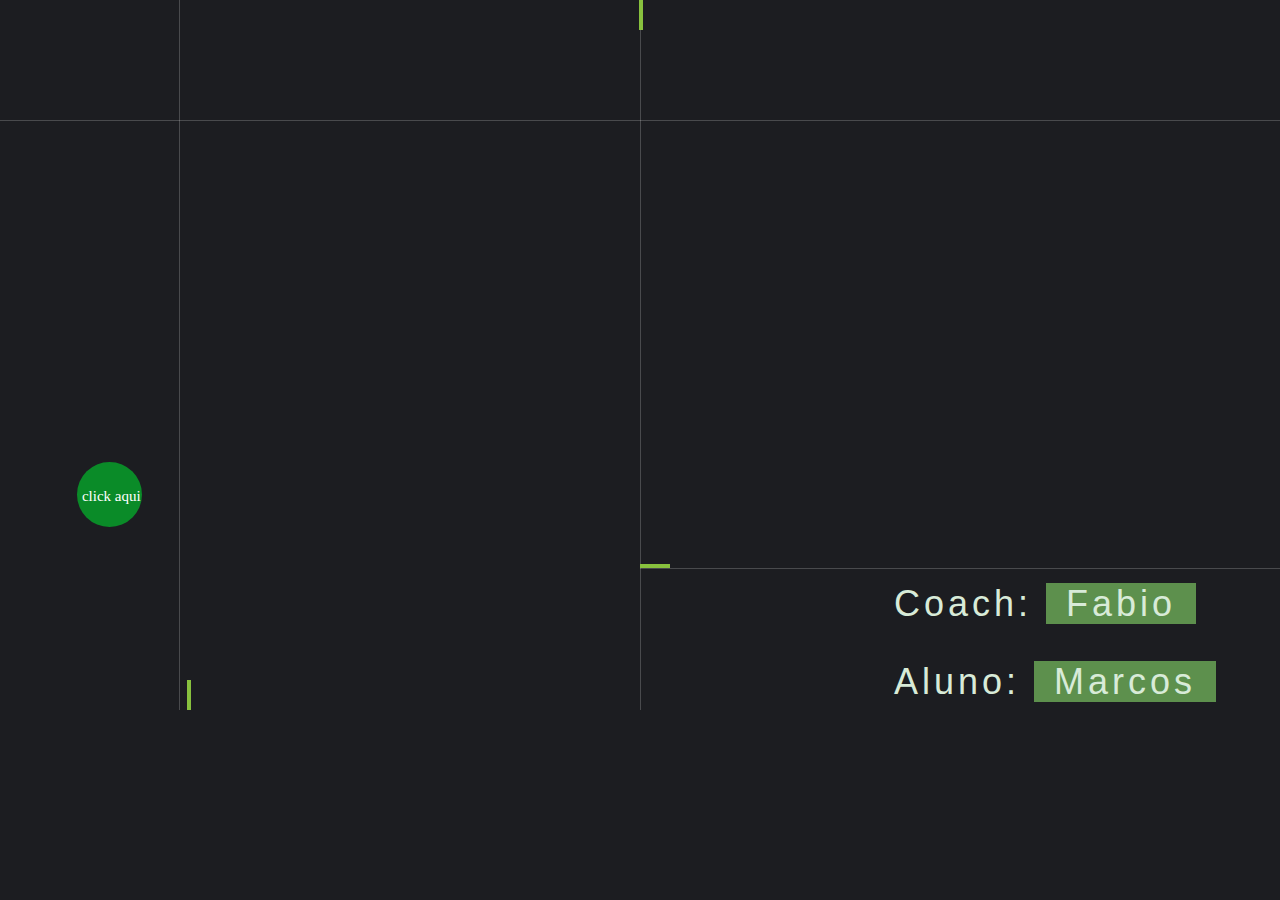
==== index.html @ 7bcec17b "new" ====
<!DOCTYPE html>
<html lang="pt-br">
<head>
    <meta charset="UTF-8">
    <meta http-equiv="X-UA-Compatible" content="IE=edge">
    <meta name="viewport" content="width=device-width, initial-scale=1.0">
    <link rel="stylesheet" href="style.css">
    <link rel="shortcut icon" href="image/favicon-32x32.png" type="image/x-icon">
    <title> FABIO APP Coach fitness</title>
</head>
<body>
    <div class="banner-area banner-style-one"  style="background-image: url('https://s1.1zoom.me/b5050/34/Dwayne_Johnson_Men_464060_1920x1080.jpg');">
  
  <div class="border1"></div>
  <div class="border2"></div>
  <div class="border3"></div>
  <div class="border4"></div>
  
  <div class="btnRipple">
  <a href="file:///C:/Users/User/Documents/planilha-fitness/planilha.html" target="_blank">click aqui</a>
  </div>
  
  <div class="heading">
    <p>Coach: <span class="text-color">Fabio</span></p>
    <p>Aluno: <span class="text-color">Marcos</span></p>
  </div>
  
</div>

<div class="footer">
  
</div>
</body>
</html>
---- style.css ----
body
{
  margin:0;
  padding:0;
      background-color: #1c1d21;
}


* {
    -webkit-box-sizing: border-box;
    box-sizing: border-box;
    outline: none;
    -moz-osx-font-smoothing: grayscale;
    -webkit-font-smoothing: antialiased;
}

.banner-style-one {
    background-size: cover;
    min-height: 710px;
    position: relative;
    background-position: center center;
  overflow:hidden;
  background-repeat: no-repeat;
  background-size: cover;
}

.banner-style-one .border1 {
    top: 0%;
    left: 14%;
    position: absolute;
    height: 100%;
    width: 10px;
    border-left: 1px solid rgba(255, 255, 255, 0.2);
}

.banner-style-one .border1:before {
    content: '';
    position: absolute;
    bottom: 0;
    right: -2px;
    width: 4px;
    height: 30px;
    -webkit-animation: scroll1 6s ease-out infinite;
    animation: scroll1 6s ease-out infinite;
    background: #88C13E;
}

.banner-style-one .border2 {
    top: 0%;
    left: 50%;
    position: absolute;
    height: 100%;
    width: 1px;
    border-left: 1px solid rgba(255, 255, 255, 0.2);
}

.banner-style-one .border2:before {
    content: '';
    position: absolute;
    top: 0;
    right: -2px;
    width: 4px;
    height: 30px;
    -webkit-animation: scroll2 6s ease-out infinite;
    animation: scroll2 6s ease-out infinite;
    background: #88C13E;
    overflow: hidden;
}

.banner-style-one .border3 {
    top: 120px;
    position: absolute;
    height: 1px;
    width: 100%;
    border-bottom: 1px solid rgba(255, 255, 255, 0.2);
}





.banner-style-one .border4 {
    top: 80%;
    left: 50%;
    position: absolute;
    height: 1px;
    width: 50%;
    border-bottom: 1px solid rgba(255, 255, 255, 0.2);
}

.banner-style-one .border4:before {
    content: '';
    position: absolute;
    bottom: 0;
    left: 0px;
    width: 30px;
    height: 4px;
    -webkit-animation: scroll3 7s ease-out infinite;
    animation: scroll3 7s ease-out infinite;
    background: #88C13E;
}

@-webkit-keyframes scroll1 {
  0% {
    opacity: 900;
    bottom: 0; }
  50% {
    bottom: 50%; }
  100% {
    bottom: 100%;
    opacity: 0.5; } }

@keyframes scroll1 {
  0% {
    opacity: 900;
    bottom: 0; }
  50% {
    bottom: 50%; }
  100% {
    bottom: 100%;
    opacity: 0.5; } 
}

@-webkit-keyframes scroll2 {
  0% {
    opacity: 900;
    top: 0; }
  50% {
    top: 50%; }
  100% {
    top: calc(100% - 30px);
    opacity: 0.5; } }

@keyframes scroll2 {
  0% {
    opacity: 900;
    top: 0; }
  50% {
    top: 50%; }
  100% {
    top: calc(100% - 30px);
    opacity: 0.5; } 
}


@-webkit-keyframes scroll3 {
  0% {
    opacity: 900;
    left: 0; }
  50% {
    left: 50%; }
  100% {
    left: 100%;
    opacity: 0.5; } }

@keyframes scroll3 {
  0% {
    opacity: 900;
    left: 0; }
  50% {
    left: 50%; }
  100% {
    left: 100%;
    opacity: 0.5; }
}






.banner-style-one .btnRipple{
    position: absolute;
    top: 65%;
    left: 6%;
    margin: 0;
    padding: 0;
    list-style: none;
    width: 65px;
    height: 65px;
    background: rgba(3, 189, 44, 0.692);
    text-align: center;
    border-radius: 50%;
    -webkit-animation: ripple-white 1s linear infinite;
    animation: ripple-white 1s linear infinite;
    line-height: 40px;
}

@-webkit-keyframes ripple-white {
  50% {
    -webkit-box-shadow: 0 0 0 0 rgba(103, 193, 62, 0.1), 0 0 0 20px rgba(193, 62, 62, 0.1), 0 0 0 40px rgba(193, 66, 62, 0.1);
    box-shadow: 0 0 0 0 rgba(193, 62, 62, 0.1), 0 0 0 20px rgba(136, 193, 62, 0.1), 0 0 0 40px rgba(136, 193, 62, 0.1); }
  100% {
    -webkit-box-shadow: 0 0 0 20px rgba(136, 193, 62, 0.1), 0 0 0 40px rgba(136, 193, 62, 0.1), 0 0 0 60px rgba(136, 193, 62, 0);
    box-shadow: 0 0 0 20px rgba(136, 193, 62, 0.1), 0 0 0 40px rgba(136, 193, 62, 0.1), 0 0 0 60px rgba(136, 193, 62, 0); } }

@keyframes ripple-white {
  50% {
    -webkit-box-shadow: 0 0 0 0 rgba(136, 193, 62, 0.1), 0 0 0 20px rgba(136, 193, 62, 0.1), 0 0 0 40px rgba(136, 193, 62, 0.1);
    box-shadow: 0 0 0 0 rgba(136, 193, 62, 0.1), 0 0 0 20px rgba(136, 193, 62, 0.1), 0 0 0 40px rgba(136, 193, 62, 0.1); }
  100% {
    -webkit-box-shadow: 0 0 0 20px rgba(136, 193, 62, 0.1), 0 0 0 40px rgba(136, 193, 62, 0.1), 0 0 0 60px rgba(136, 193, 62, 0);
    box-shadow: 0 0 0 20px rgba(136, 193, 62, 0.1), 0 0 0 40px rgba(136, 193, 62, 0.1), 0 0 0 60px rgba(136, 193, 62, 0); } }

@-webkit-keyframes pulse1 {
  50% {
    -webkit-box-shadow: 0 0 0 0 rgba(193, 62, 62, 0.4);
    box-shadow: 0 0 0 0 rgba(193, 62, 62, 0.4); }
  70% {
    -webkit-box-shadow: 0 0 0 10px rgba(136, 193, 62, 0.2);
    box-shadow: 0 0 0 10px rgba(136, 193, 62, 0.2); }
  100% {
    -webkit-box-shadow: 0 0 0 0 rgba(136, 193, 62, 0.1);
    box-shadow: 0 0 0 0 rgba(136, 193, 62, 0.1); } }

@keyframes pulse1 {
  50% {
    -webkit-box-shadow: 0 0 0 0 rgba(193, 62, 62, 0.4);
    box-shadow: 0 0 0 0 rgba(193, 62, 62, 0.4); }
  70% {
    -webkit-box-shadow: 0 0 0 10px rgba(136, 193, 62, 0.2);
    box-shadow: 0 0 0 10px rgba(136, 193, 62, 0.2); }
  100% {
    -webkit-box-shadow: 0 0 0 0 rgba(136, 193, 62, 0.1);
    box-shadow: 0 0 0 0 rgba(136, 193, 62, 0.1); } }

.banner-style-one .btnRipple a {
    font-size: 15px;
    position: relative;
    z-index: 9;
    top: 14px;
    left: 2px;
  color:white;
  text-decoration: none;
}



.banner-style-one .heading {
    position: absolute;
    top: 77%;
    right: 5%;
    margin: 0;
    padding: 0;
    list-style: none;
    z-index: 2;
  
}

.heading  p{
      color:rgb(216, 235, 216);
    font-size: 36px;
    font-family: sans-serif;
    letter-spacing: 4px;
}

.text-color{
  background-color: #5d904d;
    padding: 0px 20px;
}



@media only screen and (max-width: 600px) {
  .banner-area {
    height:auto;
    background-size:cover;
    background-position: center center;
    background-repeat: no-repeat;
    
  }
  
  .border1, .border2, .border3, .border4 {
    display:block;
  }
  
  .btnRipple {
    margin-top: 30px;
  }
  
  .heading {
    text-align: center;
  }
}

@media only screen and (max-width: 480px) {
  .btnRipple a {
    font-size: 12px;
  }
}
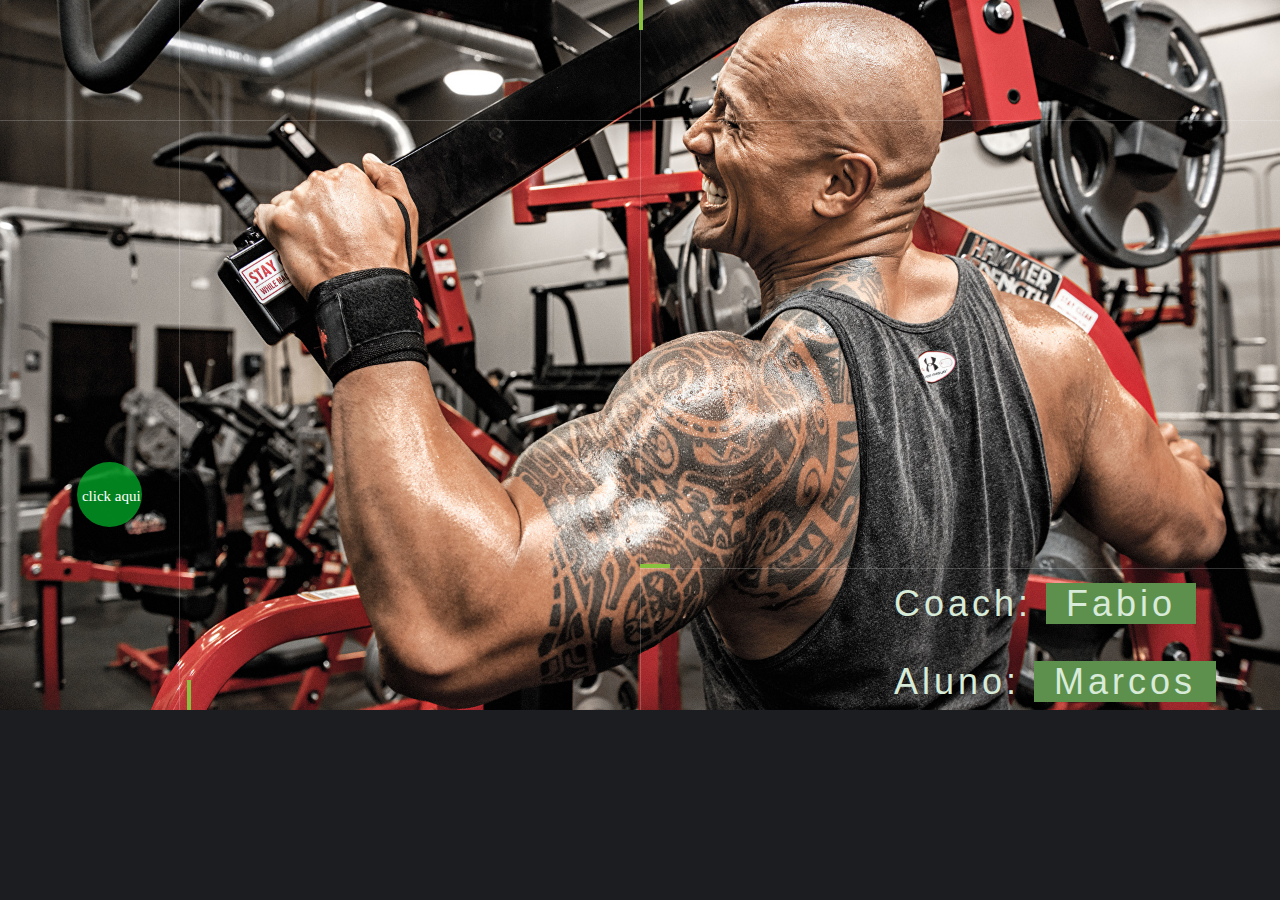
==== commit b89c759a: "new" ====
--- a/index.html
+++ b/index.html
@@ -9,7 +9,7 @@
     <title> FABIO APP Coach fitness</title>
 </head>
 <body>
-    <div class="banner-area banner-style-one"  style="background-image: url('https://s1.1zoom.me/b5050/34/Dwayne_Johnson_Men_464060_1920x1080.jpg');">
+    <div class="banner-area banner-style-one"  style="background-image: url('image/Dwayne_Johnson_Men_464060_1920x1080.jpg');">
   
   <div class="border1"></div>
   <div class="border2"></div>
